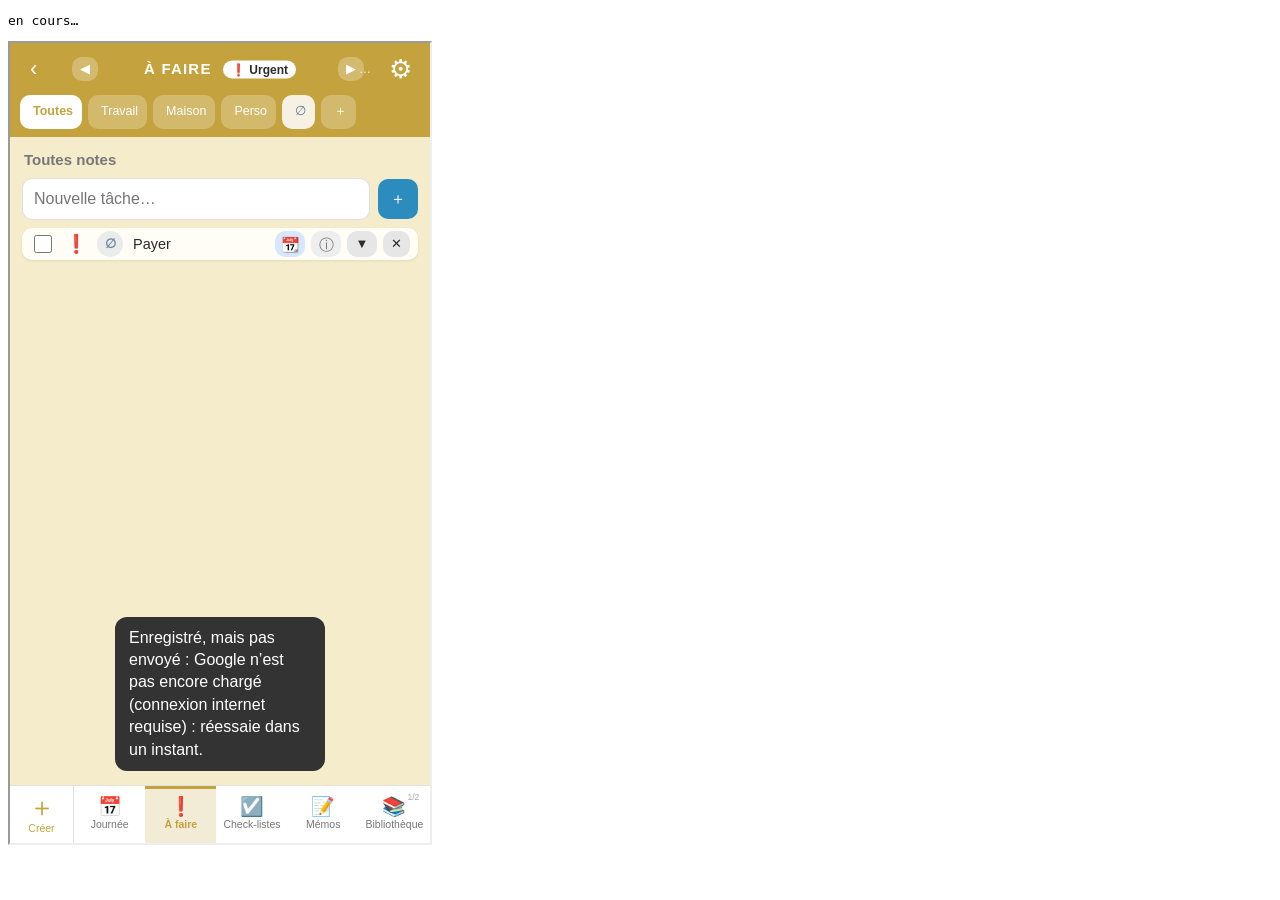
==== tests/gcal-ui.html @ 138abbac "AppliMémo 1.1.4 : Google Agenda (journées, tâches, mémos), « titre seulement », indication du coffre" ====
<!DOCTYPE html><meta charset="utf-8"><title>UI Google Agenda</title>
<!-- Lancer : python3 -m http.server 8123 puis ouvrir http://localhost:8123/tests/gcal-ui.html (résultats affichés sur la page) -->
<pre id="out">en cours…</pre>
<iframe id="f" src="../index.html" style="width:420px;height:800px"></iframe>
<script>
const out = []; let fails = 0;
const ok = (c, m) => { out.push((c ? 'ok   ' : 'FAIL ') + m); if (!c) fails++; };
const wait = ms => new Promise(r => setTimeout(r, ms));
(async () => {
  const f = document.getElementById('f');
  await new Promise(r => f.addEventListener('load', r)); await wait(300);
  const w = f.contentWindow, d = w.document, S = () => w.eval('state');
  const $ = s => d.querySelector(s), $$ = s => [...d.querySelectorAll(s)];
  const click = s => { const e = typeof s === 'string' ? $(s) : s; if (!e) throw new Error('introuvable: ' + s); e.click(); };
  const go = async h => { w.location.hash = h; await wait(150); };
  const submit = form => form.dispatchEvent(new w.Event('submit', { bubbles: true, cancelable: true }));
  window.onerror = m => ok(false, 'erreur JS: ' + m);
  try {
    // Préférences : carte Google Agenda, enregistrement de l'adresse Gmail et de l'identifiant
    await go('#/reglages');
    ok(!!$('#g-mail') && !!$('#g-client') && !!$('#g-connect') && !!$('#g-sync') && $('#g-status').textContent.includes('Non connecté') && w.eval('Gcal.configured()'), 'Préférences : carte Google Agenda (Gmail, connexion, synchro) ; identifiant par défaut déjà prêt');
    const set = (s, v) => { const e = $(s); e.value = v; e.dispatchEvent(new w.Event('change', { bubbles: true })); };
    set('#g-mail', 'pas un mail'); ok(w.eval('prefs.gmail') === '', 'Gmail invalide refusé');
    set('#g-mail', 'moi@gmail.com'); ok(w.eval('prefs.gmail') === 'moi@gmail.com', 'Gmail enregistré dans les préférences de l’appareil');
    set('#g-client', ' 123-abc.apps.googleusercontent.com '); ok(w.eval('prefs.gClient') === '123-abc.apps.googleusercontent.com' && $('#g-status').textContent.includes('Non connecté'), 'identifiant client enregistré (espaces retirés)');
    ok(JSON.parse(w.localStorage.getItem('applimemo.prefs')).gmail === 'moi@gmail.com', 'préférences persistées');
    ok($('#g-title').checked && w.eval('prefs.gTitleOnly') === true, 'option « Titre seulement » activée par défaut');
    $('#g-title').checked = false; $('#g-title').dispatchEvent(new w.Event('change', { bubbles: true })); ok(w.eval('prefs.gTitleOnly') === false, 'option « Titre seulement » désactivable');
    $('#g-title').checked = true; $('#g-title').dispatchEvent(new w.Event('change', { bubbles: true })); ok(w.eval('prefs.gTitleOnly') === true, 'option « Titre seulement » réactivable');
    w.eval("prefs.gClient = ''");   // retour à l'identifiant par défaut ; le test n'ouvre jamais la fenêtre Google (aucune session)

    // Journée : bouton Agenda → feuille → marque la journée
    const day = '2026-10-13'; await go('#/journee/' + day);
    w.eval(`day('${day}').blocs.push(touch({ id: 'b1', titre: 'Dentiste', texte: '', couleur: '#fff', horaire: '09:00', pos: 0 })); render()`); await wait(50);
    ok(!!$('#b-cal'), 'journée : bouton 📆 Agenda');
    click('#b-cal'); await wait(40);
    ok($('#sheet').textContent.includes('1 actuellement') && !!$('#sheet [data-link]'), 'journée : feuille Agenda (nombre de blocs horaires, copier le lien)');
    ok(!!$('#sheet #g-full') && !$('#sheet #g-full').checked, 'journée : case « Envoyer aussi le contenu » décochée par défaut');
    $('#sheet #g-full').checked = true; $('#sheet #g-full').dispatchEvent(new w.Event('change', { bubbles: true }));
    ok(w.eval('prefs.gTitleOnly') === false, 'cocher « contenu » désactive « Titre seulement »');
    w.eval('prefs.gTitleOnly = true');
    click('#sheet [data-on]'); await wait(60);
    ok(S().days[day].cal === true && $('#b-cal').textContent.includes('✓'), 'journée : marquée « dans l’agenda »');
    click('#b-cal'); await wait(40); click('#sheet [data-off]'); await wait(60);
    ok(!S().days[day].cal, 'journée : retirée de l’agenda');

    // Tâche : 📆 → date → t.cal
    await go('#/afaire'); click('[data-lvl=urgent]'); await wait(150);
    w.eval("levelNote('urgent').data.items.unshift({ id: 'i1', t: 'Payer', done: false, prio: 0, note: '' }); render()"); await wait(60);
    click('.todo [data-cal]'); await wait(40);
    const form = $('#sheet form'); form.elements.d.value = '2026-12-24'; form.elements.t.value = '18:30'; submit(form); await wait(80);
    const it = w.eval("levelNote('urgent').data.items.find(i => i.id === 'i1')");
    ok(it.cal === '2026-12-24' && it.calTime === '18:30' && $('.todo [data-cal]').classList.contains('on'), 'tâche : date + heure posées, 📆 allumé');
    click('.todo [data-cal]'); await wait(40); click('#sheet [data-clear]'); await wait(60);
    ok(!it.cal && !it.calTime, 'tâche : date retirée');

    // Mémo : action Agenda + lien d'ouverture
    const n = w.eval("newNote('divers', 'Mémo xxx')"); await go('#/note/' + n.id);
    const act = [...d.querySelectorAll('#top-actions button')].find(b => b.innerText.includes('Agenda'));
    ok(!!act, 'mémo : bouton Agenda dans le bandeau'); act.click(); await wait(40);
    const f2 = $('#sheet form'); f2.elements.d.value = '2026-10-13'; submit(f2); await wait(60);
    ok(S().notes.find(x => x.id === n.id).cal === '2026-10-13', 'mémo : date posée');
    const link = w.eval(`Gcal.linkNote('${n.id}')`);
    ok(link.includes('#/note/' + n.id), 'lien du mémo : ' + link);
    await go('#/menu'); w.location.hash = new URL(link).hash; await wait(150);   // le lien d'un événement Google ouvre bien le mémo
    ok($('#n-title') && $('#n-title').value === 'Mémo xxx', 'ouvrir le lien (#/note/<id>) ouvre le mémo dans l’app');
    ok(w.eval('Gcal.desired().has("n:' + n.id + '")'), 'l’événement du mémo est dans la liste à envoyer');
  } catch (e) { ok(false, 'exception: ' + e.message); }
  document.getElementById('out').textContent = out.join('\n') + '\n' + (fails ? fails + ' ÉCHEC(S)' : 'TOUS LES TESTS OK');
  document.title = 'DONE';
})();
</script>
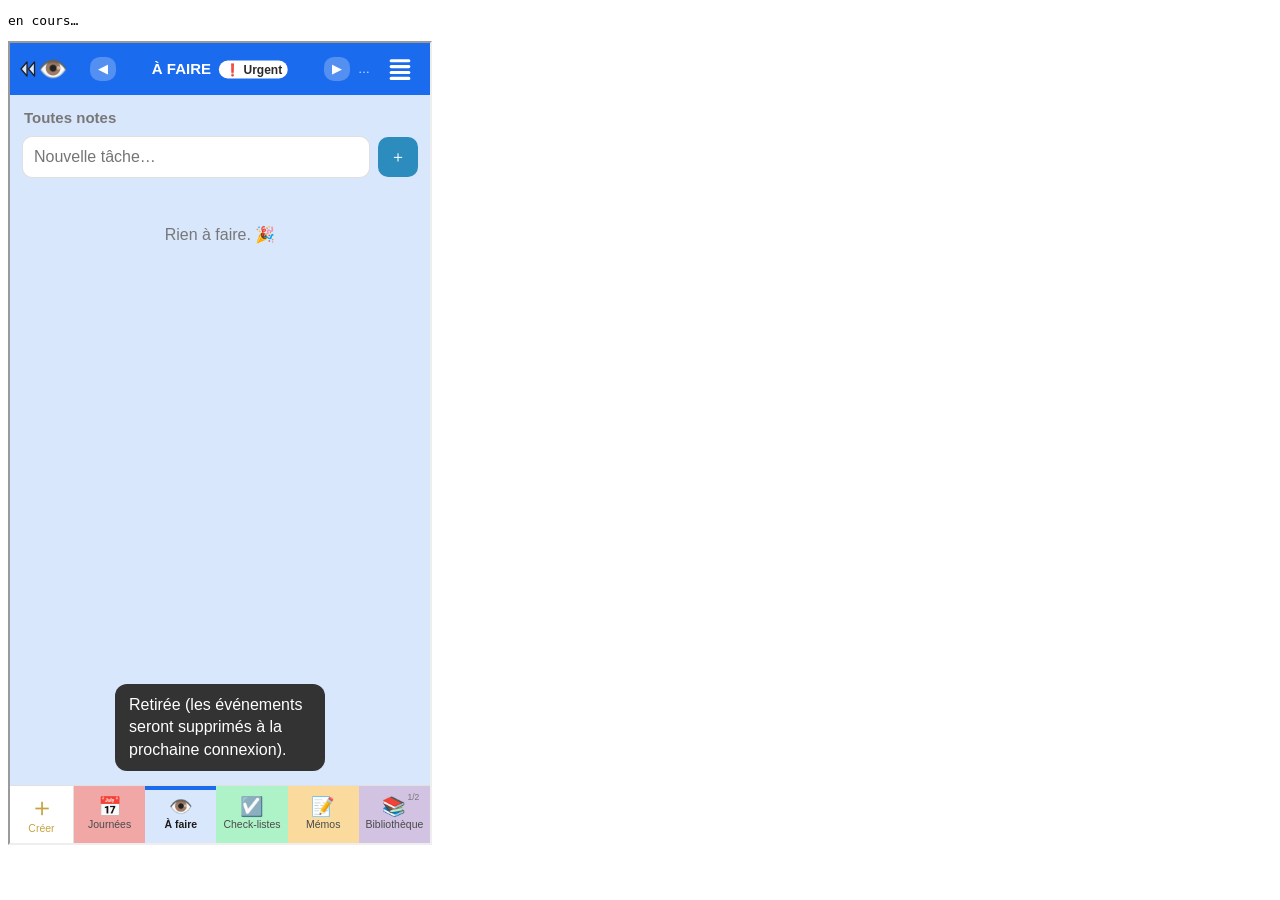
==== commit 49896447: "AppliMémo 1.1.5 : lucarne (boutons de la page au clic sur le titre), bande « Mise en forme » sous la" ====
--- a/tests/gcal-ui.html
+++ b/tests/gcal-ui.html
@@ -32,16 +32,16 @@
     // Journée : bouton Agenda → feuille → marque la journée
     const day = '2026-10-13'; await go('#/journee/' + day);
     w.eval(`day('${day}').blocs.push(touch({ id: 'b1', titre: 'Dentiste', texte: '', couleur: '#fff', horaire: '09:00', pos: 0 })); render()`); await wait(50);
-    ok(!!$('#b-cal'), 'journée : bouton 📆 Agenda');
-    click('#b-cal'); await wait(40);
+    const agBtn = () => w.eval("topActions.find(a => a.label === 'Agenda')"); ok(!!agBtn(), 'journée : bouton 📆 Agenda (dans la lucarne)');
+    agBtn().fn(); await wait(40);
     ok($('#sheet').textContent.includes('1 actuellement') && !!$('#sheet [data-link]'), 'journée : feuille Agenda (nombre de blocs horaires, copier le lien)');
     ok(!!$('#sheet #g-full') && !$('#sheet #g-full').checked, 'journée : case « Envoyer aussi le contenu » décochée par défaut');
     $('#sheet #g-full').checked = true; $('#sheet #g-full').dispatchEvent(new w.Event('change', { bubbles: true }));
     ok(w.eval('prefs.gTitleOnly') === false, 'cocher « contenu » désactive « Titre seulement »');
     w.eval('prefs.gTitleOnly = true');
     click('#sheet [data-on]'); await wait(60);
-    ok(S().days[day].cal === true && $('#b-cal').textContent.includes('✓'), 'journée : marquée « dans l’agenda »');
-    click('#b-cal'); await wait(40); click('#sheet [data-off]'); await wait(60);
+    ok(S().days[day].cal === true && agBtn().icon.includes('✓'), 'journée : marquée « dans l’agenda »');
+    agBtn().fn(); await wait(40); click('#sheet [data-off]'); await wait(60);
     ok(!S().days[day].cal, 'journée : retirée de l’agenda');
 
     // Tâche : 📆 → date → t.cal
@@ -63,7 +63,7 @@
     const link = w.eval(`Gcal.linkNote('${n.id}')`);
     ok(link.includes('#/note/' + n.id), 'lien du mémo : ' + link);
     await go('#/menu'); w.location.hash = new URL(link).hash; await wait(150);   // le lien d'un événement Google ouvre bien le mémo
-    ok($('#n-title') && $('#n-title').value === 'Mémo xxx', 'ouvrir le lien (#/note/<id>) ouvre le mémo dans l’app');
+    ok($('#view-title').innerText.includes('Mémo xxx'), 'ouvrir le lien (#/note/<id>) ouvre le mémo dans l’app (nom dans la barre du haut)');
     ok(w.eval('Gcal.desired().has("n:' + n.id + '")'), 'l’événement du mémo est dans la liste à envoyer');
   } catch (e) { ok(false, 'exception: ' + e.message); }
   document.getElementById('out').textContent = out.join('\n') + '\n' + (fails ? fails + ' ÉCHEC(S)' : 'TOUS LES TESTS OK');
